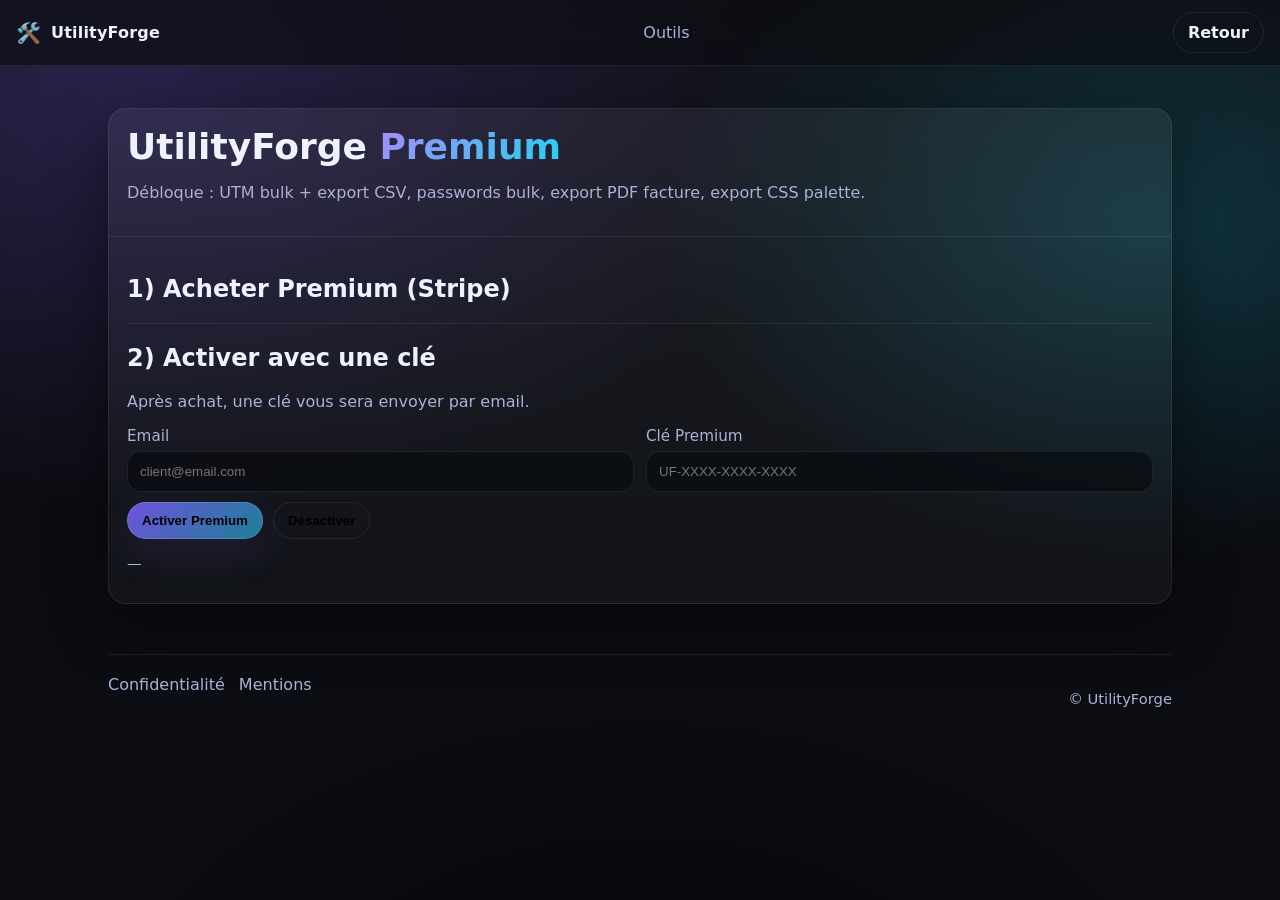
==== premium.html @ b63de817 "Add files via upload" ====
<!doctype html>
<html lang="fr">

<head>
    <meta charset="utf-8" />
    <meta name="viewport" content="width=device-width, initial-scale=1" />
    <title>UtilityForge Premium — Exports & Automatisation</title>
    <meta name="description"
        content="Passe Premium pour débloquer les exports CSV, la génération bulk et l'export PDF." />
    <meta name="robots" content="index,follow" />
    <link rel="canonical" href="https://rttr2023.github.io/UtilityForge/premium.html" />
    <link rel="stylesheet" href="assets/style.css" />
</head>

<body>
    <header class="topbar">
        <a class="brand" href="index.html"><span class="logo">🛠️</span><span class="brandText">UtilityForge</span></a>
        <nav class="nav">
            <a href="index.html#outils">Outils</a>
        </nav>
        <div class="cta">
            <a class="btn ghost" href="index.html">Retour</a>
        </div>
    </header>

    <main class="container">
        <section class="hero" style="grid-template-columns: 1fr;">
            <div class="card">
                <div class="cardHeader">
                    <h1>UtilityForge <span class="grad">Premium</span></h1>
                    <p class="muted">Débloque : UTM bulk + export CSV, passwords bulk, export PDF facture, export CSS
                        palette.</p>
                </div>

                <div class="cardBody">
                    <h2>1) Acheter Premium (Stripe)</h2>
                    <script async src="https://js.stripe.com/v3/buy-button.js">
                    </script>

                    <!-- Stripe Buy Button (Payment Links) -->
                    <script async src="https://js.stripe.com/buy-button.js"></script>
                    <stripe-buy-button buy-button-id="buy_btn_1SmuSkL7PRnATsAAePDb1BRJ"
                        publishable-key="pk_live_51SmfgrL7PRnATsAAnWNOdlmQXZr2PgSp1jNNEpIpJOkiojch7YVuC6zGtxeZ784Vu5UbMHr6Ov8ay2RnRZWGReyr000kHmNxyZ">
                    </stripe-buy-button>

                    <hr style="border:0;border-top:1px solid rgba(255,255,255,.08);margin:16px 0;">

                    <h2>2) Activer avec une clé</h2>
                    <p class="muted">
                        Après achat, une clé vous sera envoyer par email.
                    </p>

                    <div class="grid2">
                        <label>Email
                            <input id="email" placeholder="client@email.com">
                        </label>
                        <label>Clé Premium
                            <input id="key" placeholder="UF-XXXX-XXXX-XXXX">
                        </label>
                    </div>

                    <div class="row">
                        <button class="btn" id="activate">Activer Premium</button>
                        <button class="btn ghost" id="deactivate">Désactiver</button>
                    </div>

                    <p class="muted small" id="status">—</p>
                </div>
            </div>
        </section>

        <footer class="footer">
            <div class="footerLinks">
                <a href="privacy.html">Confidentialité</a>
                <a href="terms.html">Mentions</a>
            </div>
            <p class="muted small">© <span id="y"></span> UtilityForge</p>
        </footer>
    </main>

    <script>
        const COOKIE_PREMIUM = "uf_premium";
        const COOKIE_KEY = "uf_key";

        // IMPORTANT : change ce secret (long & random).
        // Il sert à générer/valider une clé sans serveur.
        const ADMIN_SECRET = "UF-869A-618F-B4C4";

        function setStatus(msg) { document.getElementById("status").textContent = msg; }
        function copyText(t) { navigator.clipboard.writeText(t).catch(() => { }); }

        function setCookie(name, value, days = 365) {
            const expires = new Date(Date.now() + days * 864e5).toUTCString();
            document.cookie = `${encodeURIComponent(name)}=${encodeURIComponent(value)}; Expires=${expires}; Path=/; SameSite=Lax`;
        }
        function deleteCookie(name) {
            document.cookie = `${encodeURIComponent(name)}=; Expires=Thu, 01 Jan 1970 00:00:00 GMT; Path=/; SameSite=Lax`;
        }

        // SHA-256 helper
        async function sha256(str) {
            const enc = new TextEncoder().encode(str);
            const buf = await crypto.subtle.digest("SHA-256", enc);
            return Array.from(new Uint8Array(buf)).map(b => b.toString(16).padStart(2, "0")).join("");
        }

        function prettyKey(hex) {
            // UF-xxxx-xxxx-xxxx (12 hex chars)
            const s = hex.slice(0, 12).toUpperCase();
            return `UF-${s.slice(0, 4)}-${s.slice(4, 8)}-${s.slice(8, 12)}`;
        }

        async function makeKey(email) {
            const h = await sha256((email.trim().toLowerCase()) + "|" + ADMIN_SECRET);
            return prettyKey(h);
        }

        document.getElementById("activate").addEventListener("click", async () => {
            const email = document.getElementById("email").value || "";
            const key = (document.getElementById("key").value || "").trim().toUpperCase();
            if (!email || !key) return setStatus("❌ Email et clé requis.");

            const expected = await makeKey(email);
            if (key === expected) {
                setCookie(COOKIE_PREMIUM, "1", 365);
                setCookie(COOKIE_KEY, key, 365);
                setStatus("✅ Premium activé. Tu peux retourner sur la page des outils.");
            } else {
                setStatus("❌ Clé invalide.");
            }
        });

        document.getElementById("deactivate").addEventListener("click", () => {
            deleteCookie(COOKIE_PREMIUM);
            deleteCookie(COOKIE_KEY);
            setStatus("Premium désactivé sur ce navigateur.");
        });

        // Générateur de clé (pour toi / admin)
        document.getElementById("gen").addEventListener("click", async () => {
            const email = document.getElementById("gen_email").value || "";
            if (!email) return;
            document.getElementById("gen_out").value = await makeKey(email);
        });

        document.getElementById("gen_copy").addEventListener("click", () => {
            copyText(document.getElementById("gen_out").value || "");
        });

        document.getElementById("y").textContent = String(new Date().getFullYear());
    </script>

</body>

</html>
---- assets/style.css ----
:root{
  --bg:#0b0d12;
  --card:#111522;
  --card2:#0f1320;
  --text:#eef2ff;
  --muted:#aab2d5;
  --stroke:rgba(255,255,255,.08);
  --shadow: 0 20px 60px rgba(0,0,0,.45);
  --radius: 18px;
  --radius2: 14px;
  --pad: 18px;
  --max: 1100px;
}

*{box-sizing:border-box}
html,body{height:100%}
body{
  margin:0;
  font-family: ui-sans-serif, system-ui, -apple-system, Segoe UI, Roboto, Arial;
  color:var(--text);
  background: var(--bg); /* fond de base */
  position: relative;
  min-height: 100%;
  overflow-x: hidden;
}

/* Fond “global” (ne se répète pas au scroll) */
body::before{
  content:"";
  position: fixed;
  inset: 0;
  z-index: -2;
  background:
    radial-gradient(1200px 700px at 10% 10%, rgba(131, 93, 255, .22), transparent 60%),
    radial-gradient(900px 600px at 90% 25%, rgba(33, 219, 255, .18), transparent 55%),
    linear-gradient(180deg, rgba(255,255,255,.02), transparent 40%),
    var(--bg);
  transform: translateZ(0);
}

/* Légère texture pour éviter l’effet “banding” */
body::after{
  content:"";
  position: fixed;
  inset: 0;
  z-index: -1;
  pointer-events:none;
  background:
    radial-gradient(900px 600px at 50% 120%, rgba(0,0,0,.55), transparent 60%);
  opacity: .9;
}


a{color:inherit}
.muted{color:var(--muted)}
.small{font-size:.92rem}

.container{max-width:var(--max); margin:0 auto; padding: 22px 18px 70px}
.section{margin-top:46px}
.section h2{margin:0 0 8px; font-size:1.6rem}

.topbar{
  position:sticky; top:0; z-index:50;
  backdrop-filter: blur(14px);
  background: rgba(11,13,18,.65);
  border-bottom:1px solid var(--stroke);
  display:flex; align-items:center; justify-content:space-between;
  padding: 12px 16px;
}

.brand{display:flex; gap:10px; align-items:center; text-decoration:none}
.logo{font-size:1.25rem}
.brandText{font-weight:800; letter-spacing:.2px}

.nav{display:flex; gap:16px}
.nav a{
  text-decoration:none;
  color:var(--muted);
  padding:8px 10px;
  border-radius:10px;
}
.nav a:hover{background:rgba(255,255,255,.06); color:var(--text)}

.cta{display:flex; gap:10px; align-items:center}
.pill{
  border:1px solid var(--stroke);
  background:rgba(255,255,255,.06);
  color:var(--text);
  padding:8px 10px;
  border-radius:999px;
  cursor:pointer;
}
.btn{
  display:inline-flex; align-items:center; justify-content:center;
  gap:10px;
  padding:10px 14px;
  border-radius:999px;
  border:1px solid rgba(255,255,255,.14);
  background: linear-gradient(135deg, rgba(131, 93, 255, .85), rgba(33, 219, 255, .55));
  text-decoration:none;
  font-weight:700;
  cursor:pointer;
  box-shadow: 0 14px 40px rgba(131,93,255,.14);
}
.btn:hover{filter:brightness(1.05)}
.btn.ghost{
  background: transparent;
  border:1px solid var(--stroke);
  box-shadow:none;
}
.btn.small{padding:8px 12px; font-weight:700; font-size:.95rem}

.iconBtn{
  border:1px solid var(--stroke);
  background:rgba(255,255,255,.06);
  color:var(--text);
  border-radius:12px;
  padding:8px 10px;
  cursor:pointer;
}

.hero{
  margin-top:20px;
  display:grid;
  grid-template-columns: 1.1fr .9fr;
  gap:16px;
  align-items:stretch;
}
.hero h1{margin:0 0 10px; font-size:2.25rem; line-height:1.12}
.grad{
  background: linear-gradient(135deg, #a78bfa, #22d3ee);
  -webkit-background-clip:text; background-clip:text;
  color:transparent;
}
.heroActions{display:flex; gap:10px; margin-top:16px; flex-wrap:wrap}

.kpis{
  display:grid;
  grid-template-columns: repeat(3, 1fr);
  gap:12px;
  margin-top:18px;
}
.kpi{
  padding:12px 12px;
  border:1px solid var(--stroke);
  border-radius:16px;
  background: rgba(255,255,255,.04);
}
.kpiN{font-size:1.2rem; font-weight:900}
.kpiT{color:var(--muted); font-size:.92rem; margin-top:2px}

.card{
  border:1px solid var(--stroke);
  background: linear-gradient(180deg, rgba(255,255,255,.06), rgba(255,255,255,.03));
  border-radius: var(--radius);
  box-shadow: var(--shadow);
}
.cardHeader{padding: var(--pad); border-bottom:1px solid var(--stroke)}
.cardHeader h2, .cardHeader h3{margin:0 0 6px}
.cardBody{padding: var(--pad)}

.grid2{
  display:grid;
  grid-template-columns: repeat(2, minmax(0,1fr));
  gap:12px;
}
label{display:flex; flex-direction:column; gap:6px; font-size:.95rem; color:var(--muted)}
input, textarea, select{
  width:100%;
  padding:12px 12px;
  border-radius: 14px;
  border:1px solid var(--stroke);
  background: rgba(10, 12, 18, .75);
  color: var(--text);
  outline:none;
}
textarea{resize:vertical}
input:focus, textarea:focus, select:focus{border-color: rgba(167,139,250,.55)}

.row{display:flex; gap:10px; flex-wrap:wrap; margin-top:10px}

.result{
  margin-top:12px;
  border:1px dashed rgba(255,255,255,.16);
  border-radius: var(--radius2);
  padding: 12px;
  background: rgba(0,0,0,.12);
}
.resultTop{display:flex; justify-content:space-between; align-items:center; gap:10px}
.resultActions{display:flex; gap:8px; align-items:center}
.premiumRow{
  margin-top:10px;
  display:flex;
  gap:10px;
  align-items:center;
  justify-content:space-between;
  flex-wrap:wrap;
}
.tag{
  display:inline-flex;
  padding:4px 8px;
  border-radius:999px;
  border:1px solid rgba(34,211,238,.25);
  background: rgba(34,211,238,.10);
  font-size:.85rem;
  font-weight:800;
}

.tools{
  margin-top:14px;
  display:grid;
  grid-template-columns: repeat(2, minmax(0,1fr));
  gap:14px;
}
.tool h3{font-size:1.15rem}

.palette{
  margin-top:12px;
  display:grid;
  grid-template-columns: repeat(5, 1fr);
  gap:10px;
}
.swatch{
  border-radius:16px;
  border:1px solid var(--stroke);
  min-height:62px;
  display:flex;
  align-items:flex-end;
  justify-content:center;
  padding:8px;
  font-weight:800;
  background: rgba(255,255,255,.05);
  cursor:pointer;
}
.swatch span{
  background: rgba(0,0,0,.35);
  border:1px solid rgba(255,255,255,.10);
  padding:4px 8px;
  border-radius:999px;
  font-size:.82rem;
}

.adWrap{
  margin-top:12px;
  padding-top:6px;
  border-top:1px solid var(--stroke);
}

.faq details{
  border:1px solid var(--stroke);
  border-radius:16px;
  padding:12px 14px;
  background: rgba(255,255,255,.04);
  margin-top:10px;
}
.faq summary{cursor:pointer; font-weight:800}
.faq p{margin:10px 0 0; color:var(--muted)}

.footer{
  margin-top:50px;
  padding-top:20px;
  border-top:1px solid var(--stroke);
  display:flex;
  align-items:flex-start;
  justify-content:space-between;
  gap:12px;
  flex-wrap:wrap;
}
.footerLinks{display:flex; gap:14px; flex-wrap:wrap}
.footerLinks a{color:var(--muted); text-decoration:none}
.footerLinks a:hover{color:var(--text)}

.modal{
  position:fixed;
  inset:0;
  background: rgba(0,0,0,.6);
  display:none;
  align-items:center;
  justify-content:center;
  padding: 16px;
}
.modal[aria-hidden="false"]{display:flex}
.modalCard{
  width:min(820px, 100%);
  border-radius: 20px;
  border:1px solid var(--stroke);
  background: rgba(17,21,34,.95);
  box-shadow: var(--shadow);
  overflow:hidden;
}
.modalTop{
  display:flex;
  justify-content:space-between;
  align-items:center;
  padding: 12px 14px;
  border-bottom:1px solid var(--stroke);
}
#modalBody{padding: 14px}

@media (max-width: 900px){
  .hero{grid-template-columns: 1fr}
  .tools{grid-template-columns: 1fr}
  .grid2{grid-template-columns: 1fr}
  .nav{display:none}
}
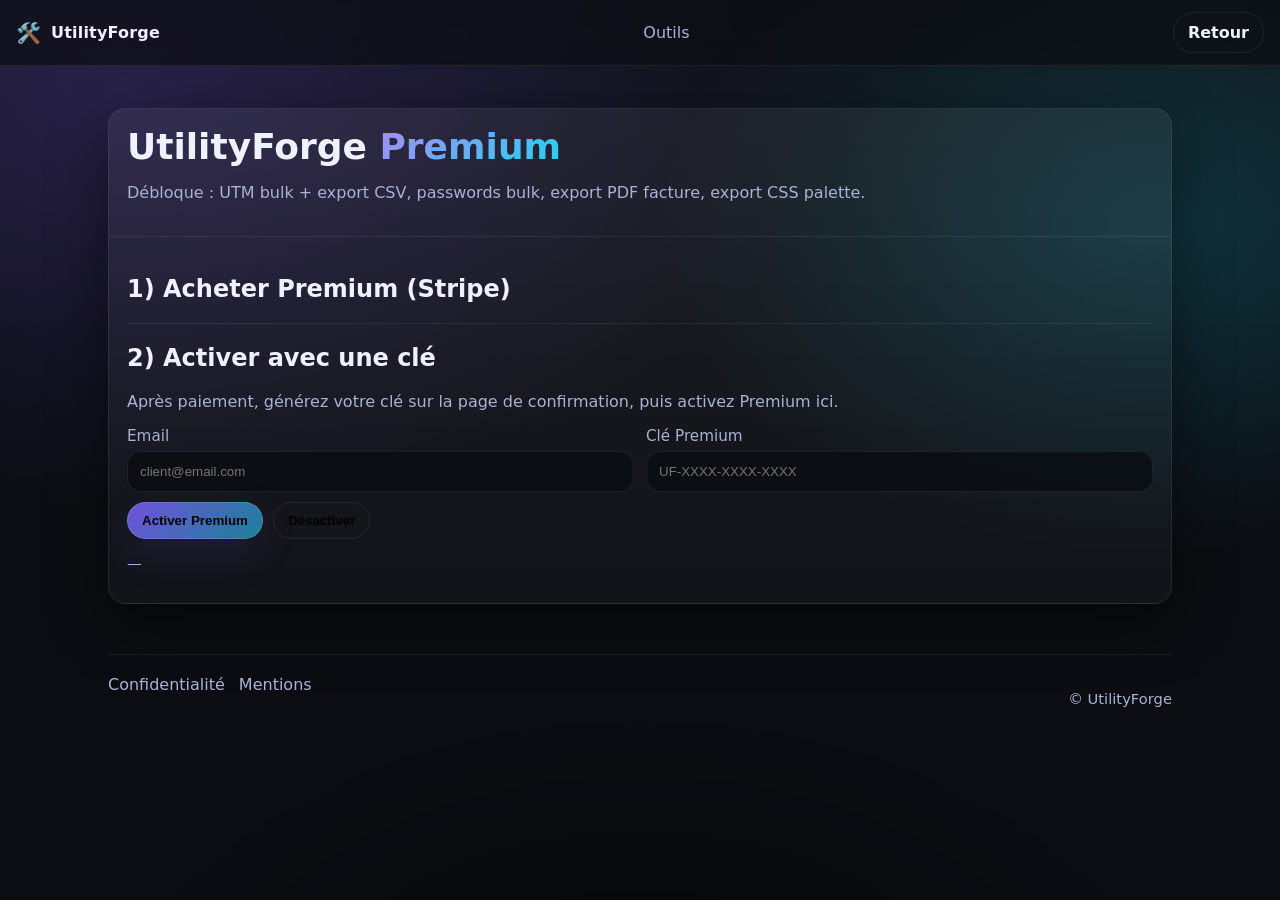
==== commit 9c317eca: "Update premium.html" ====
--- a/premium.html
+++ b/premium.html
@@ -47,7 +47,7 @@
 
                     <h2>2) Activer avec une clé</h2>
                     <p class="muted">
-                        Après achat, une clé vous sera envoyer par email.
+                        Après paiement, générez votre clé sur la page de confirmation, puis activez Premium ici.
                     </p>
 
                     <div class="grid2">
@@ -152,4 +152,5 @@
 
 </body>
 
-</html>+
+</html>
